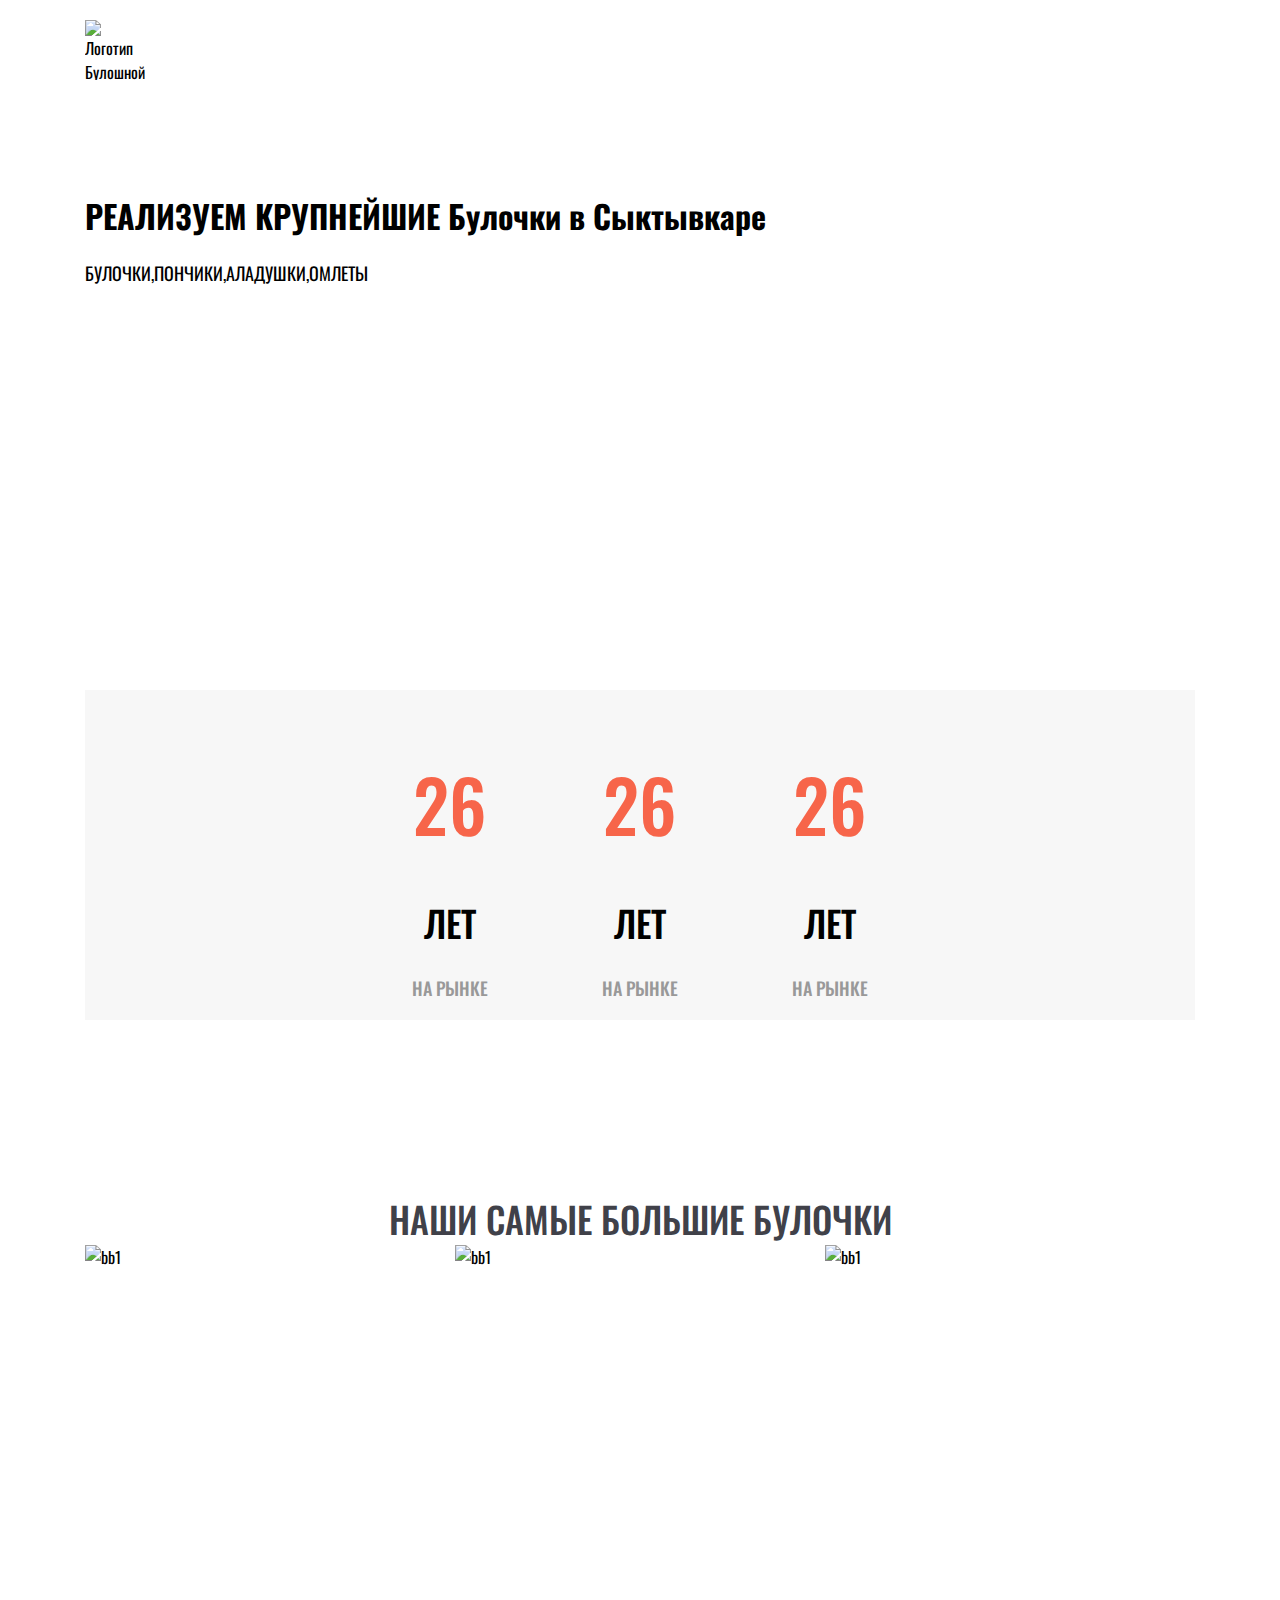
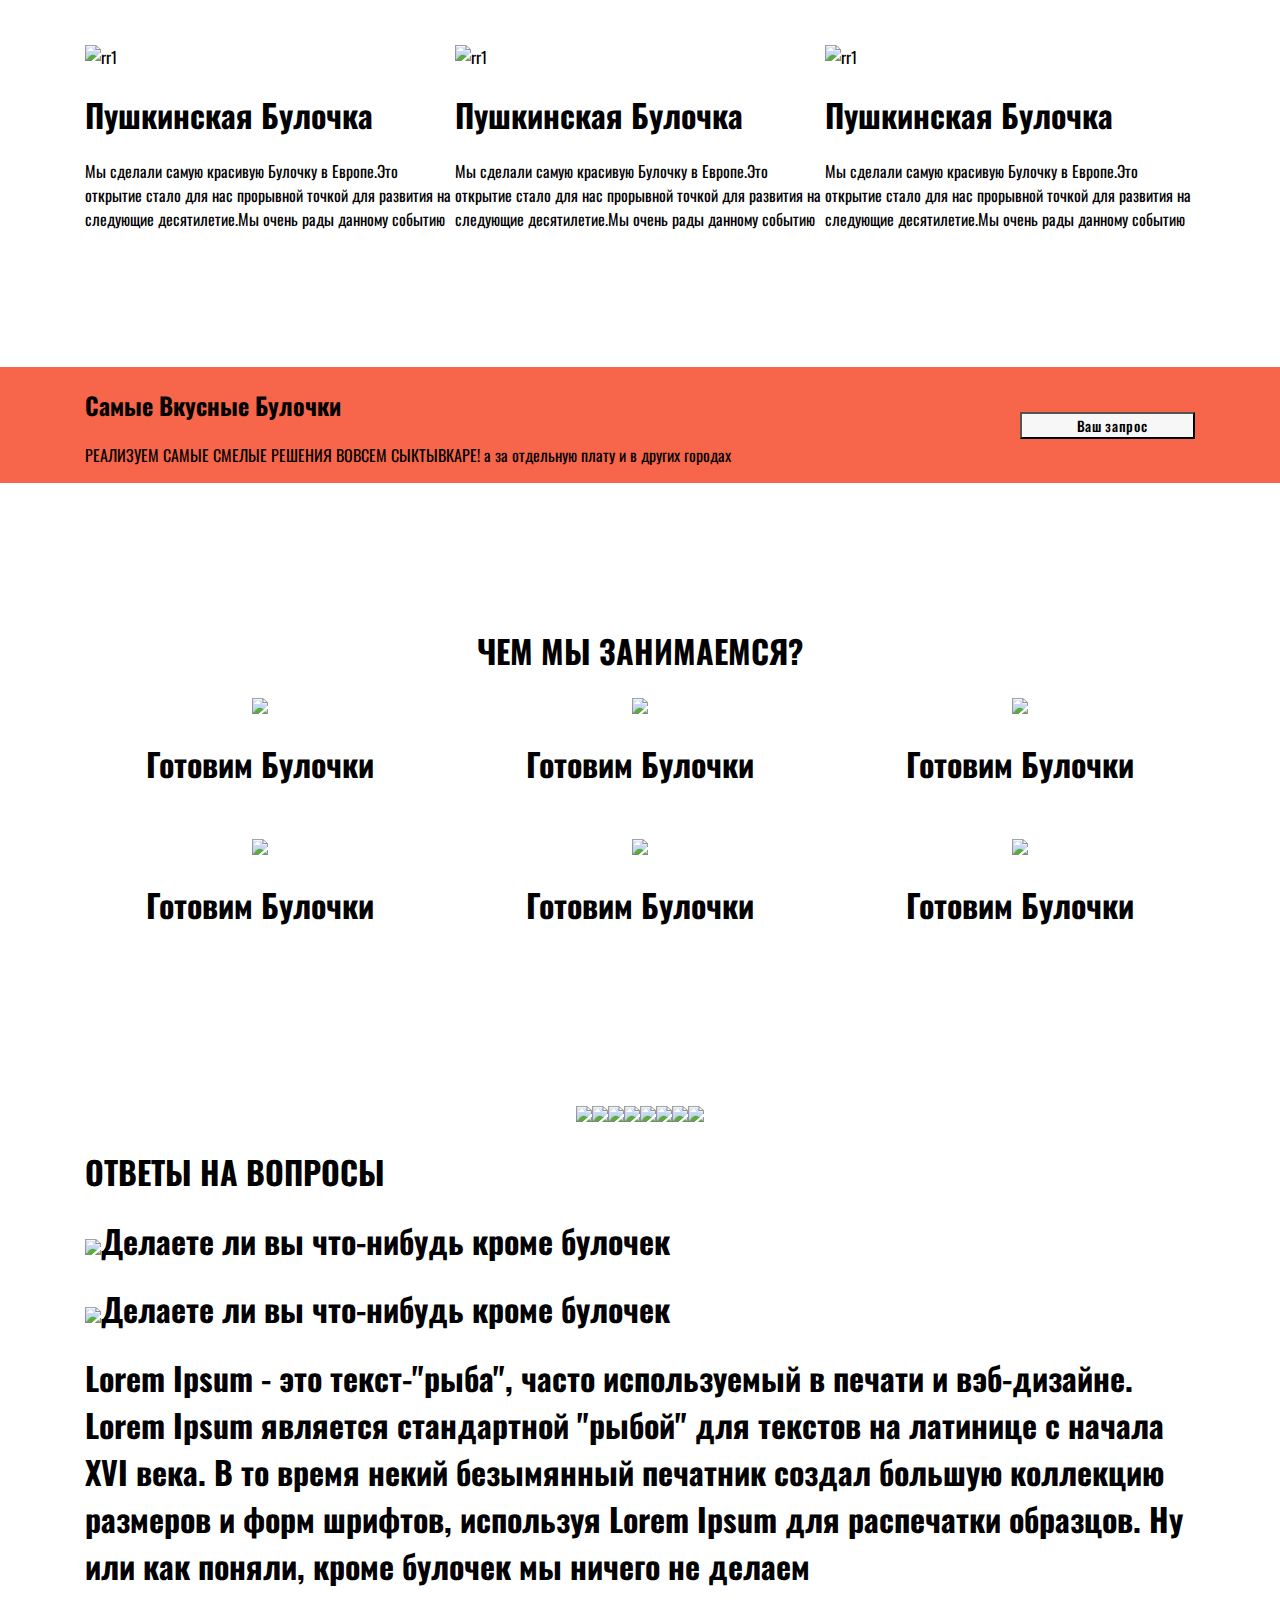
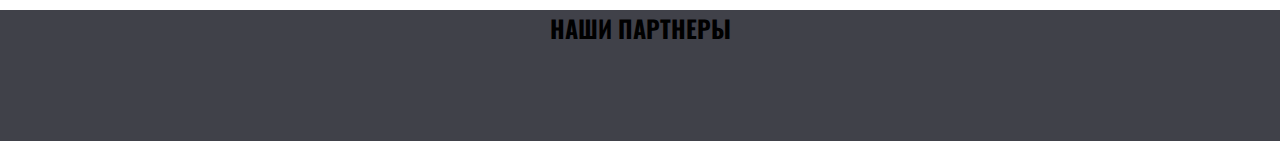
==== index.html @ 02caeb6c "Add files via upload" ====
<!DOCTYPE html>
<html lang="en">

<head>
    <meta charset="UTF-8">
    <meta name="viewport" content="width=device-width, initial-scale=1.0">
    <title>Булошки от Ахмеда</title>
    <link rel="preconnect" href="https://fonts.googleapis.com">
    <link rel="preconnect" href="https://fonts.gstatic.com" crossorigin>
    <link href="https://fonts.googleapis.com/css2?family=Oswald:wght@200;300;400;500;600;700&display=swap"
        rel="stylesheet">
    <link rel="preconnect" href="https://fonts.googleapis.com">
    <link rel="preconnect" href="https://fonts.gstatic.com" crossorigin>
    <link
        href="https://fonts.googleapis.com/css2?family=Open+Sans:ital,wght@0,300;0,400;0,500;0,600;0,700;0,800;1,300;1,400;1,500;1,600;1,700;1,800&family=Oswald:wght@200;300;400;500;600;700&display=swap"
        rel="stylesheet">
    <link rel="stylesheet" href="./style.css">
</head>

<body>
    <header class="header">
        <div class="container">
            <div class="header__top">
                <img class="logo" src="./img/logo.svg" alt="Логотип Булошной">
                <button class="burger">
                    <img class="burger__line" src="./img/Rectangle.jpg">
                    <span class="burger__line"></span>
                    <span class="burger__line"></span>
                    <span class="burger__line"></span>
                </button>
            </div>
            <h1 class="header__title">
                РЕАЛИЗУЕМ КРУПНЕЙШИЕ Булочки в Сыктывкаре
            </h1>
            <p class="header__disc">
                Булочки,Пончики,Аладушки,Омлеты
            </p>
        </div>
    </header>
    <main>
        <section class="let">
            <div class="container">
                <div class="deti">
                    <div class="deti2">
                        <h2>26</h2>
                        <h3>ЛЕТ</h3>
                        <h4>НА РЫНКЕ</h4>
                    </div>
                    <div class="deti2">
                        <h2>26</h2>
                        <h3>ЛЕТ</h3>
                        <h4>НА РЫНКЕ</h4>
                    </div>
                    <div class="deti2">
                        <h2>26</h2>
                        <h3>ЛЕТ</h3>
                        <h4>НА РЫНКЕ</h4>
                    </div>
                </div>
            </div>
        </section>
        <section class="bulochka">
            <div class="container">
                <div class="bulbul">
                    <h4>НАШИ САМЫЕ БОЛЬШИЕ булочки</h4>
                    <div class="bol">
                        <div class="bull">
                            <img class="b1" src="./img/image 1.jpg" alt="bb1">
                            <img class="r211" src="./img/Rectangle 4.png" alt="rr1">
                            <h1>Пушкинская Булочка</h1>
                            <p>Мы сделали самую красивую Булочку в Европе.Это открытие стало для нас прорывной точкой
                                для развития на следующие десятилетие.Мы очень рады данному событию</p>
                        </div>
                        <div class="bull">
                            <img class="b1" src="./img/image 1.jpg" alt="bb1">
                            <img class="r211" src="./img/Rectangle 4.png" alt="rr1">
                            <h1>Пушкинская Булочка</h1>
                            <p>Мы сделали самую красивую Булочку в Европе.Это открытие стало для нас прорывной точкой
                                для развития на следующие десятилетие.Мы очень рады данному событию</p>
                        </div>
                        <div class="bull">
                            <img class="b1" src="./img/image 1.jpg" alt="bb1">
                            <img class="r211" src="./img/Rectangle 4.png" alt="rr1">
                            <h1>Пушкинская Булочка</h1>
                            <p>Мы сделали самую красивую Булочку в Европе.Это открытие стало для нас прорывной точкой
                                для развития на следующие десятилетие.Мы очень рады данному событию</p>
                        </div>
                    </div>
                </div>
            </div>
        </section>
        <section class="number">
            <div class="container">
                <div class="number_cont">
                    <div>
                        <h2>Самые Вкусные Булочки</h2>
                        <p>РЕАЛИЗУЕМ САМЫЕ СМЕЛЫЕ РЕШЕНИЯ ВОВСЕМ СЫКТЫВКАРЕ! а за отдельную плату и в других городах</p>
                    </div>
                    <div class="opel">
                        <button class="sven"><img src="./.png" alt="">Ваш запрос</button>
                    </div>
                </div>
        </section>
        <section class="skoda">
            <div class="container">
                <div class="skoda_oktavia">
                    <h1>ЧЕМ МЫ ЗАНИМАЕМСЯ?</h1>
                    <div class="skodal_r">
                        <div class="skoda1">
                            <img src="./img/Group.png">
                            <h1>Готовим Булочки</h1>
                        </div>
                        <div class="skoda1">
                            <img src="./img/Group.png">
                            <h1>Готовим Булочки</h1>
                        </div>
                        <div class="skoda1">
                            <img src="./img/Group.png">
                            <h1>Готовим Булочки</h1>
                        </div>
                        <div class="skoda1">
                            <img src="./img/Group.png">
                            <h1>Готовим Булочки</h1>
                        </div>
                        <div class="skoda1">
                            <img src="./img/Group.png">
                            <h1>Готовим Булочки</h1>
                        </div>
                        <div class="skoda1">
                            <img src="./img/Group.png">
                            <h1>Готовим Булочки</h1>
                        </div>
                    </div>

                </div>
            </div>
        </section>
        <section>
            <div class="vaz2114">
                <div class="a1">
                    <img src="./img/Bez-imeni-1-665 3.png">
                </div>
                <div class="a1a">
                    <img src="./img/Bez-imeni-1-665 3.png">
                </div>
                <div class="a1">
                    <img src="./img/Bez-imeni-1-665 3.png">
                </div>
                <div class="a1">
                    <img src="./img/Bez-imeni-1-665 3.png">
                </div>
                <div class="a1">
                    <img src="./img/Bez-imeni-1-665 3.png">
                </div>
                <div class="a1">
                    <img src="./img/Bez-imeni-1-665 3.png">
                </div>
                <div class="a1">
                    <img src="./img/Bez-imeni-1-665 3.png">
                </div>
                <div class="a1">
                    <img src="./img/Bez-imeni-1-665 3.png">
                </div>
            </div>
        </section>    
        <section class="otvety">
            <div class="container">
                <div class="asl">
                    <h1>ОТВЕТЫ НА ВОПРОСЫ</h1>
                  <div class="asl1">
                       <h1><img src="./img/Polygon.svg">Делаете ли вы что-нибудь кроме булочек</h1>
                  </div>
                  <div class="asl2">  
                    <h1><img src="./img/Polygon(1).svg">Делаете ли вы что-нибудь кроме булочек</h1>  
                  </div> 
                  <div class="asl3">
                    <h1>Lorem Ipsum - это текст-"рыба", часто используемый в печати и вэб-дизайне. Lorem Ipsum является стандартной "рыбой" для текстов на латинице с начала XVI века. В то время некий безымянный печатник создал большую коллекцию размеров и форм шрифтов, используя Lorem Ipsum для распечатки образцов. Ну или как поняли, кроме булочек мы ничего не делаем </h1>
                  </div>
                  
                </div>
            </div>
        </section>
        <section class="fanta">
            <div class="container">
                <div class="fant0">
                   <div class="text1">
                    <h2>НАШИ ПАРТНЕРЫ</h2>
                   </div>
                   <div class="mini">
                    <img class="mine" src="./img/go-logo-svgrepo-com 11.png" alt="">
                    <img class="mine" src="./img/go-logo-svgrepo-com 11.png" alt="">
                    <img class="mine" src="./img/go-logo-svgrepo-com 11.png" alt="">
                    <img class="mine" src="./img/go-logo-svgrepo-com 11.png" alt="">
                    <img class="mine" src="./img/go-logo-svgrepo-com 11.png" alt="">
                    <img class="mine" src="./img/go-logo-svgrepo-com 11.png" alt="">
                    <img class="mine" src="./img/go-logo-svgrepo-com 11.png" alt="">
                    <img class="mine" src="./img/go-logo-svgrepo-com 11.png" alt="">
                    <img class="mine" src="./img/go-logo-svgrepo-com 11.png" alt="">
                    <img class="mine" src="./img/go-logo-svgrepo-com 11.png" alt="">
                    <img class="mine" src="./img/go-logo-svgrepo-com 11.png" alt="">
                   </div>
                </div>
            </div>
        </section>
        
    </main>
</body>

</html>
---- style.css ----
/*font-family: 'Open Sans', sans-serif;
font-family: 'Oswald', sans-serif;
*/

html {
    box-sizing: border-box;
}

*, *::after, *::before {
    box-sizing: inherit;
}
body {
    margin: 0;
    font-family: 'Oswald', sans-serif;
    font-weight: 400;
}
.container {
    max-width: 1110px;
    margin: 0 auto;
}
:root {
    --accent-color: #f7654a
    --dark-color: #404149
    --grey-color: #999
    --white-color: #fff
    --background-color: #e5e5e5
}
.header{
    min-height: 740px;
    background-image: url(./img/Rectangle.jpg);
    background-repeat: no-repeat;
    background-size: cover;
}
.header__top{
    display: flex;
    justify-content: space-between;
    flex-wrap: wrap;
    align-items: flex-end;
    padding-top: 20px;
    margin-bottom: 112px;
}
.logo{
width: 60px;
height: 60px;
}
.burger{
width: 50px;
height: 50px;
cursor: pointer;
padding: 0;
background-color: var(--accent-color);
border: none;
display: flex;
flex-direction: column;
justify-content: center;
align-items: center;
}
.burger__line{
display: block;
width: 23px;
height: 3px;
background-color:white;
margin-bottom: 4px;
}
.burger__line:last-child {
    margin-bottom: 0;
}
.header_title{
font-family: 'Oswald';
font-style: normal;
font-weight: 500;
font-size: 64px;
line-height: 95px;
text-align: center;
letter-spacing: 0.02em;
text-transform: uppercase;
color: var(--white-color);
max-width: 734px;
margin: 0 auto;
}
.header__disc{
   font-family: 'Oswald';
   font-style: normal;
   font-weight: 400;
   font-size: 18px;
   line-height: 27px;
   text-transform: uppercase;
   color: var(--white-color); 
}

.deti{
    display: flex;
    justify-content: center;
    background-color: #F7F7F7;
    transform: translateY(-50px);
}

.deti2 h2{
    width: 190px;
height: 86px;
flex-shrink: 0;
color: var(--Accent, #F7654A);
text-align: center;
font-family: Oswald;
font-size: 72px;
font-style: normal;
font-weight: 500;
line-height: normal;
text-transform: uppercase;
}

.deti2 h3{
    width: 190px;
height: 43px;
flex-shrink: 0;
color: #000;
text-align: center;
font-family: Oswald;
font-size: 36px;
font-style: normal;
font-weight: 500;
line-height: normal;
text-transform: uppercase;
}

.deti2 h4{
    width: 190px;
height: 22px;
flex-shrink: 0;
color: var(--gray, #999);
text-align: center;
font-family: Oswald;
font-size: 18px;
font-style: normal;
font-weight: 500;
line-height: normal;
}

.bulochka{
    display: flex;
    justify-content: center;
    margin-top: 122px;
}

.bol{
    display: flex;
    justify-content: center;
    margin: 0 auto;
}
.bull img {
    display: block;
}
.r211 { padding-top: 20px;}
.bulbul h4{
    width: 506px;
    margin: 0 auto;
    color:  #404149;
    text-align: center;
    font-family: Oswald;
    font-size: 36px;
    font-style: normal;
    font-weight: 500;
    line-height: normal;
    text-transform: uppercase;
}

.b1 {
    width: 350px;
    height: 380px;
}

.r1{
    width: 55px;
height: 6px;


}

.bul1 h1{
    width: 224px;
    color:#404149;
font-family: Oswald;
font-size: 24px;
font-style: normal;
font-weight: 500;
line-height: normal;
}

.bul1 p{
    width: 350px;
    color: #999;
font-family: Open Sans;
font-size: 16px;
font-style: normal;
font-weight: 400;
line-height: normal;
}

.b2{
    width: 350px;
height: 380px;
}

.r2{
    width: 55px;
height: 6px;


}

.bul2 h1{
    width: 224px;
    color:#404149;
font-family: Oswald;
font-size: 24px;
font-style: normal;
font-weight: 500;
line-height: normal;
}

.bul2 p{
    width: 350px;
    color: #999;
font-family: Open Sans;
font-size: 16px;
font-style: normal;
font-weight: 400;
line-height: normal;
}

.b3{
    width: 350px;
height: 380px;

}

.r3{
    width: 55px;
height: 6px;
padding-top: 1518px;
padding-left: 1165px;

}

.bul3 h1{
    width: 224px;
    color:#404149;
font-family: Oswald;
font-size: 24px;
font-style: normal;
font-weight: 500;
line-height: normal;
}

.bul3 p{
    width: 350px;
    color: #999;
font-family: Open Sans;
font-size: 16px;
font-style: normal;
font-weight: 400;
line-height: normal;
}

.number {
    background-color: #F7654A;
    margin-top: 120px;
}
.number_cont {
    display: flex;
    justify-content: space-between;
}
.opel {
    display: flex;
    align-items: center;
}
.sven {
    color: #000;
    font-family: Oswald;
    font-size: 14px;
    font-style: normal;
    font-weight: 500;
    line-height: normal;
    letter-spacing: 0.7px;
    width: 175px;
    background: #F7F7F7;
    padding-left: 15px;
}
.skoda {
    display: flex;
    justify-content: center;
    margin-top: 122px;
}
.skodal_r{
    display: flex;
    flex-wrap: wrap;
    grid-gap:27px 30px;
}
.skoda1{
    max-width: 350px;
    width: 100%;
}
.skoda_oktavia{
    text-align: center;
}
.vaz2114{
    display: flex;
    flex-wrap: wrap;
    justify-content: center;
    margin-top: 153px;
}
.a1-img{
    max-width: 480px;
    width: 100%;
}
.asl {
    text-align: left;
}
.mini{
    display: flex;
    justify-content: center;
    margin: 0 auto;
    padding-bottom: 75px;
}
.fanta{
    background-color: #404149;
}
.text1 {
    text-align: center;
}
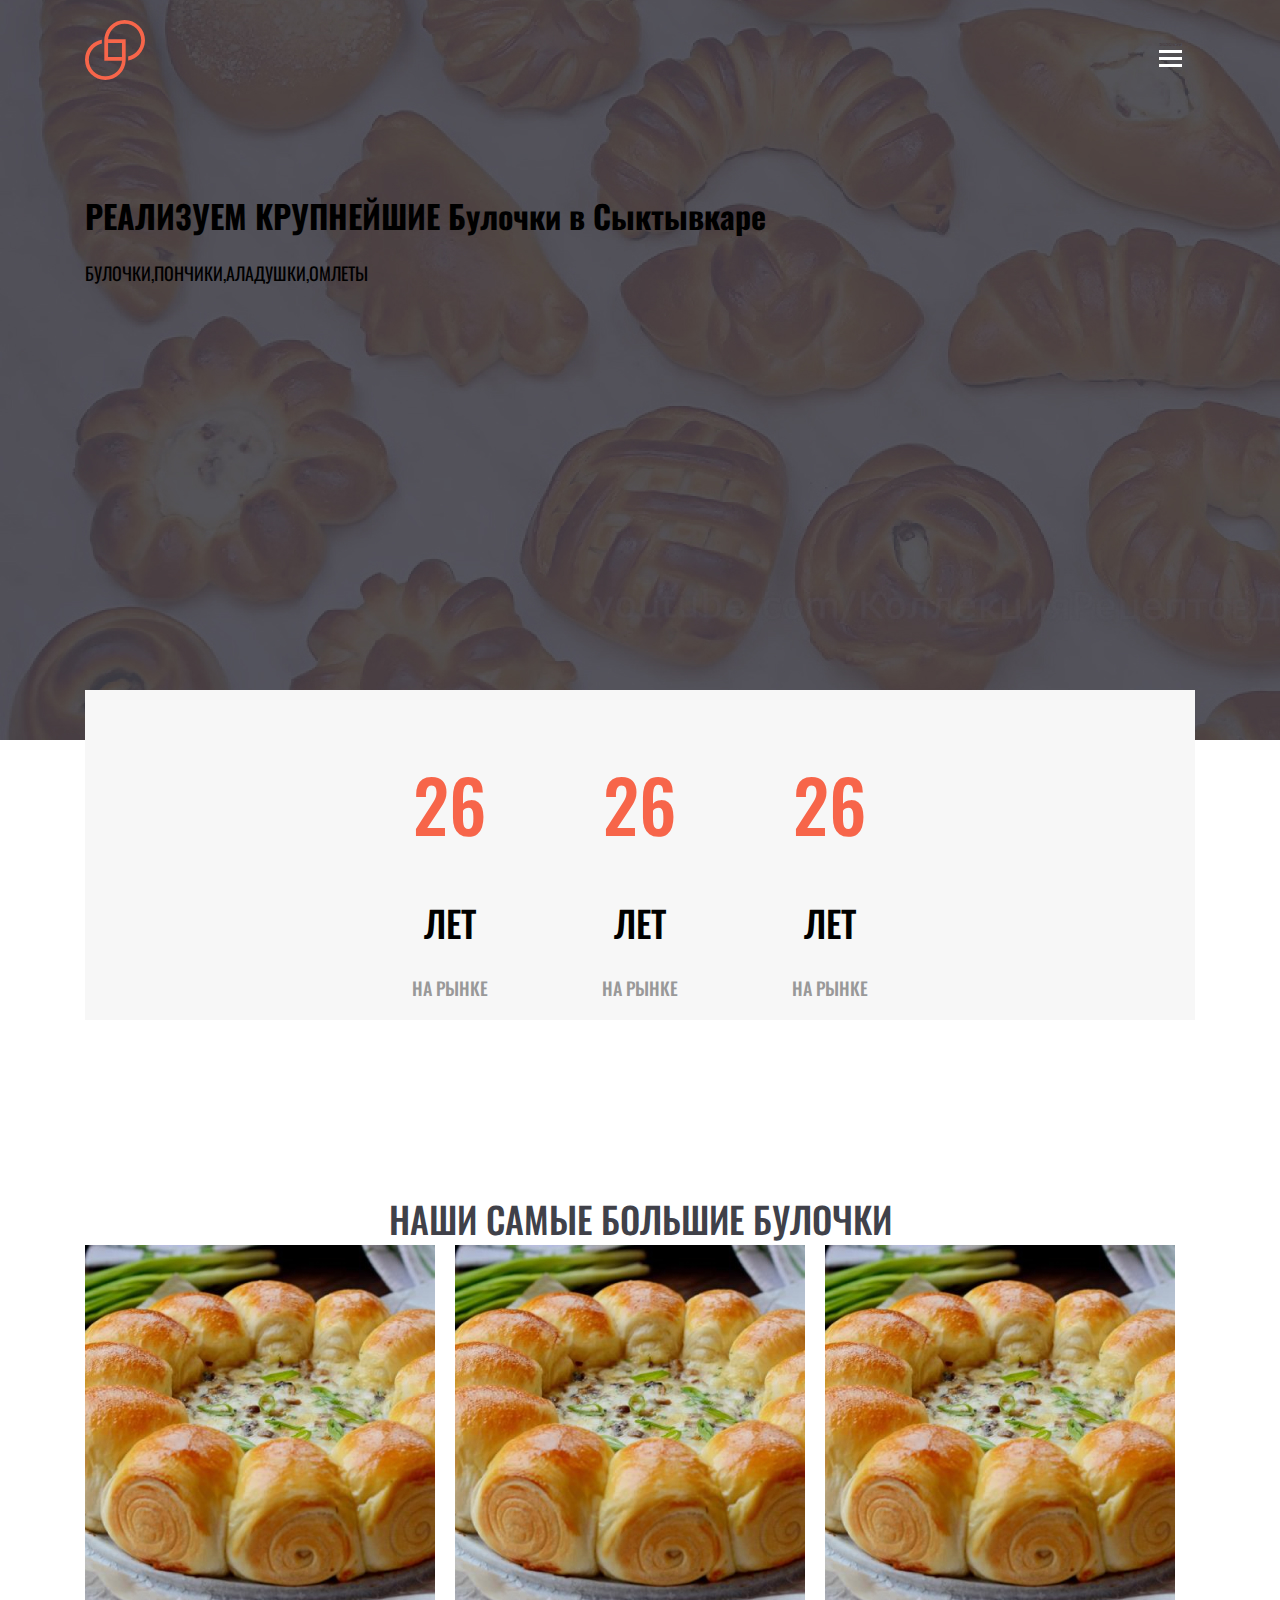
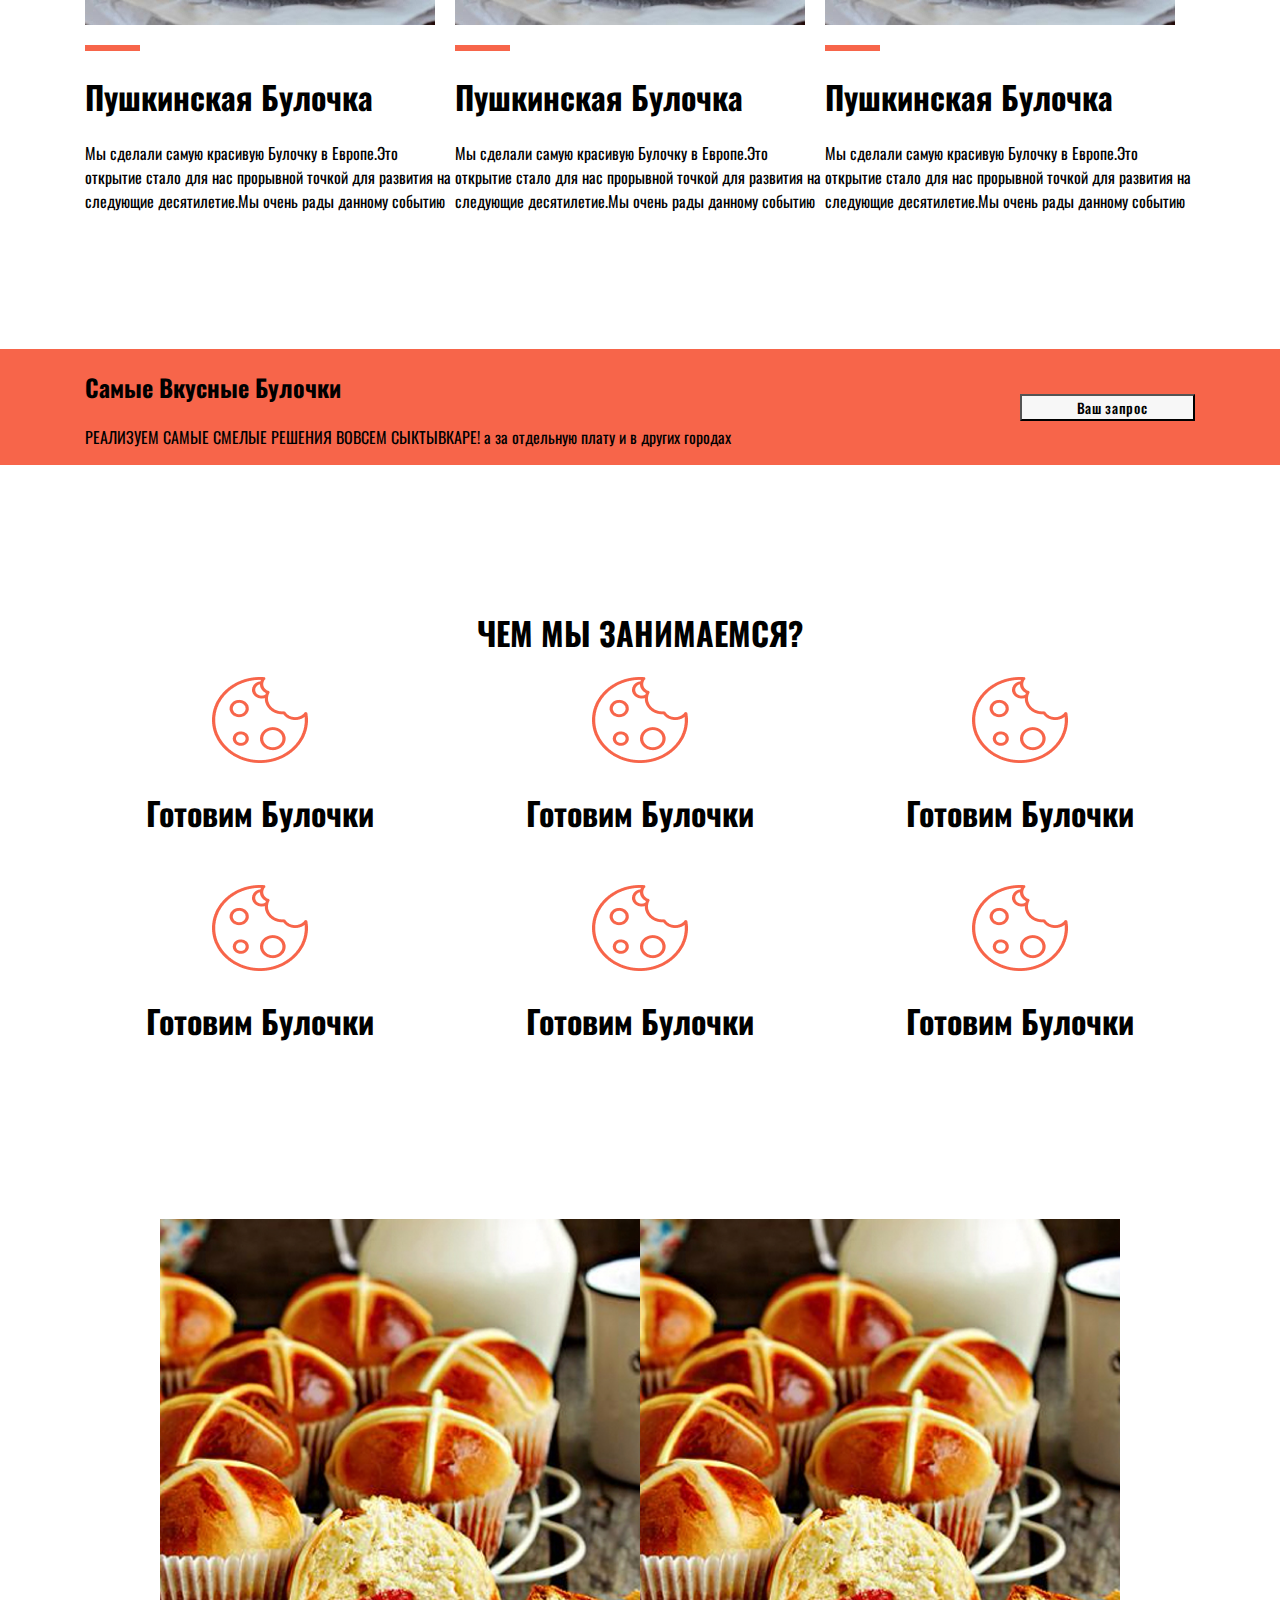
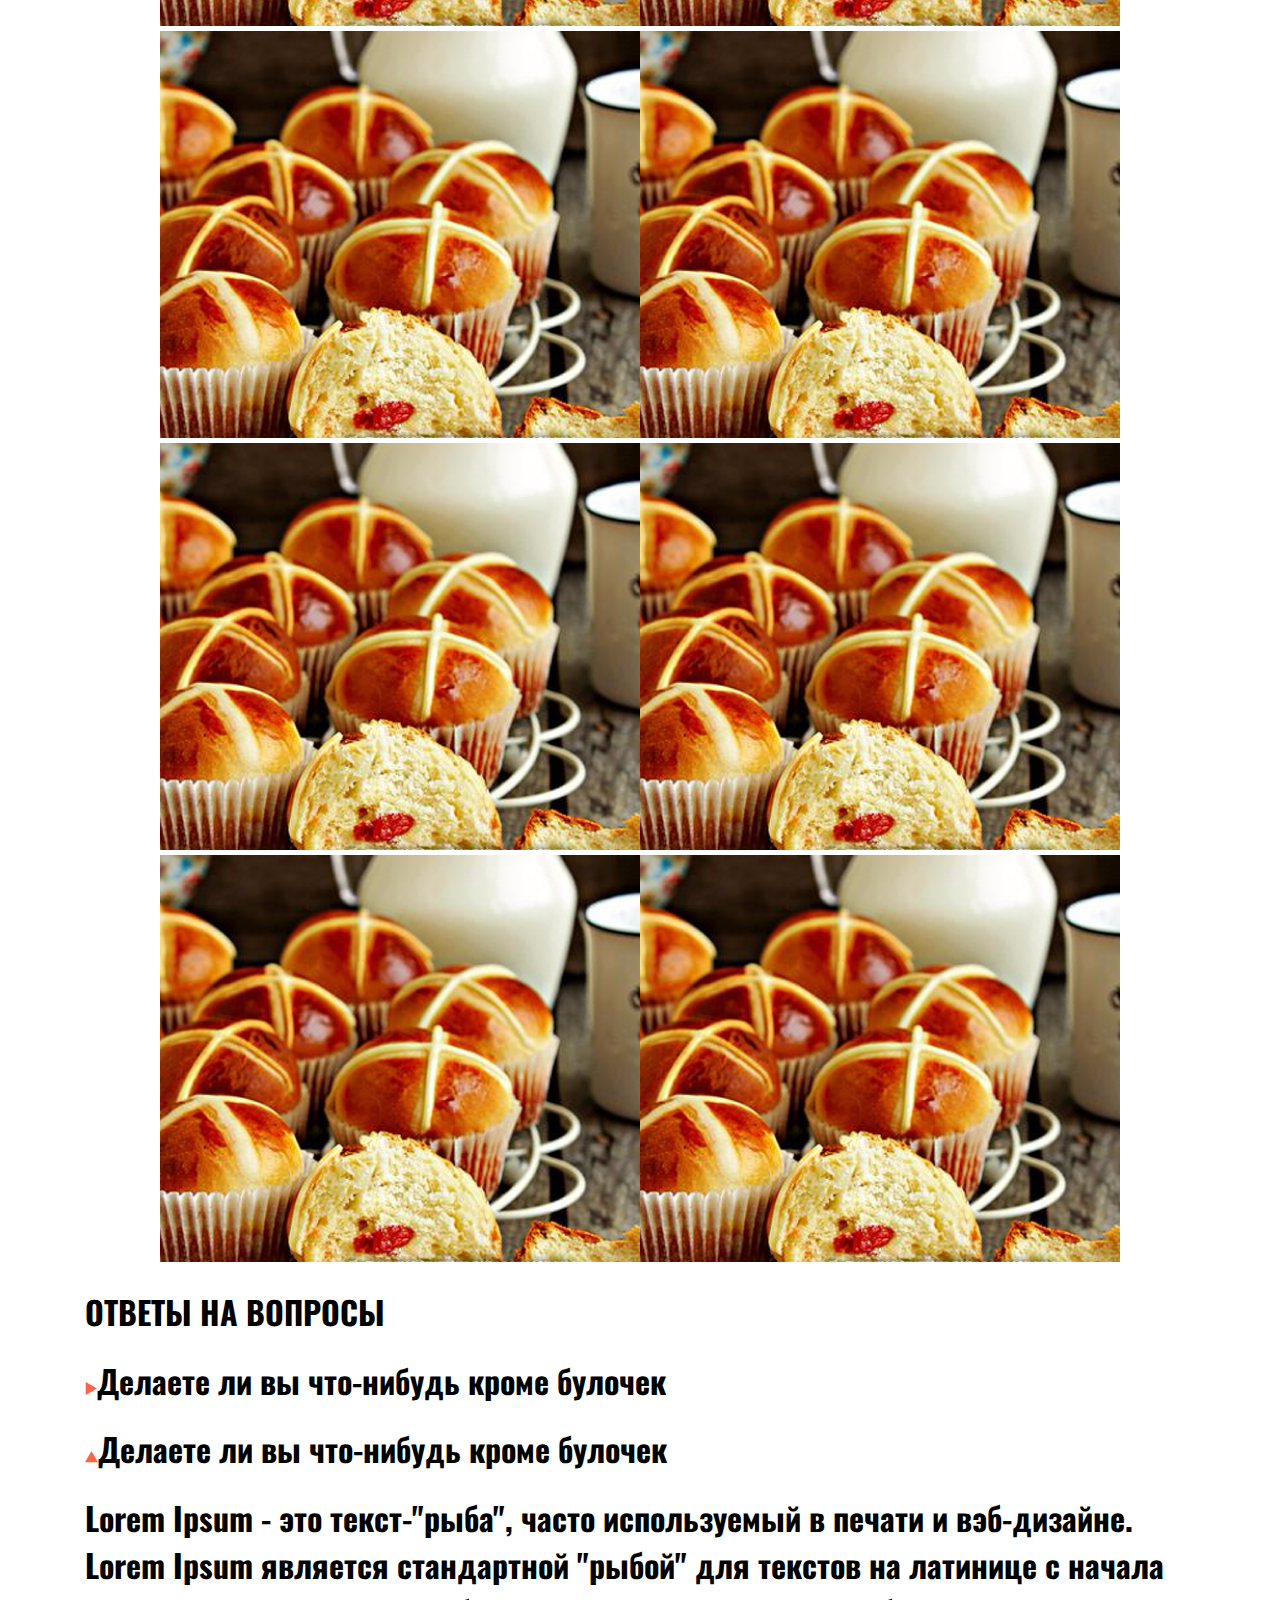
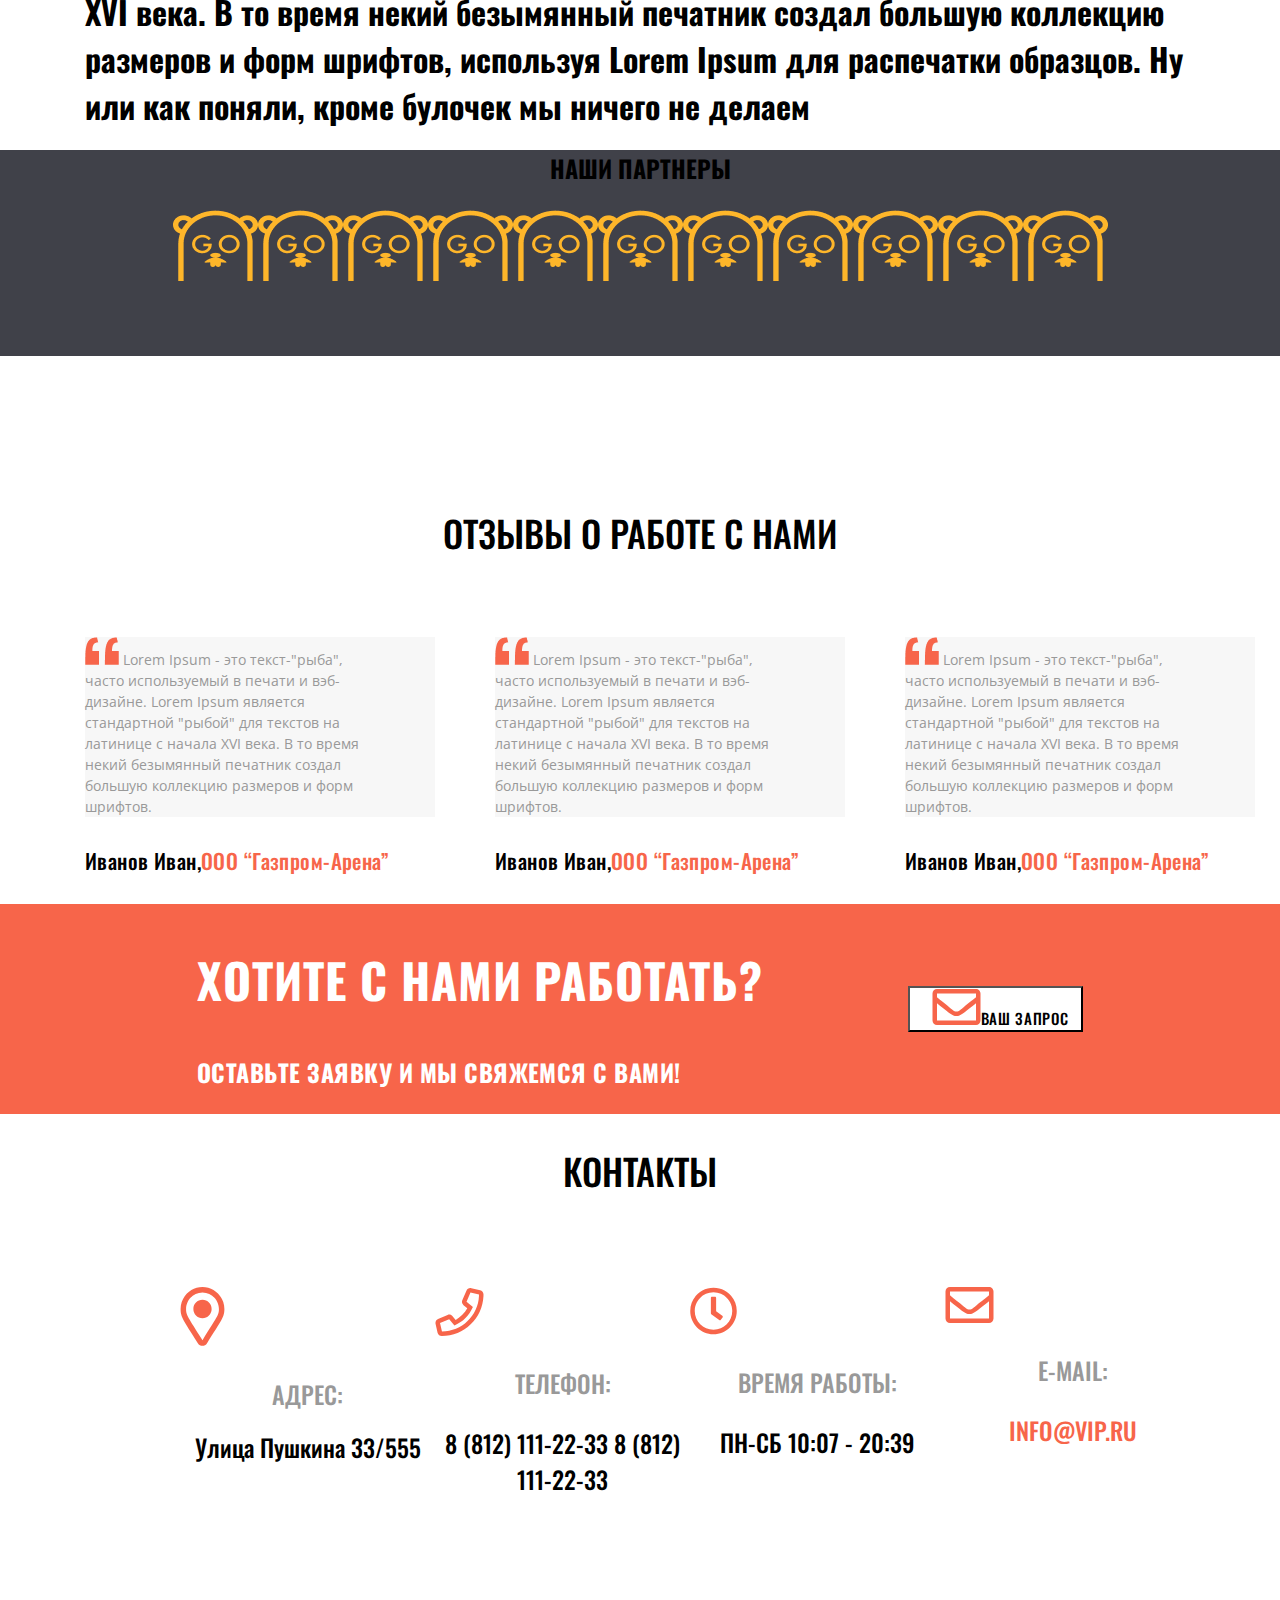
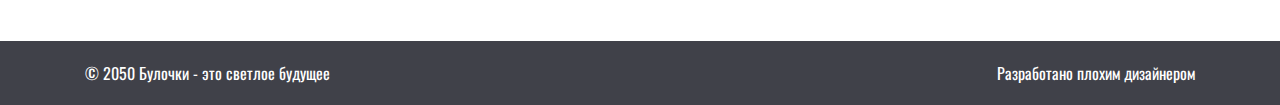
==== commit 265c4000: "Add files via upload" ====
--- a/index.html
+++ b/index.html
@@ -138,28 +138,28 @@
         <section>
             <div class="vaz2114">
                 <div class="a1">
-                    <img src="./img/Bez-imeni-1-665 3.png">
+                    <img src="./img/Bez-imeni-1-665 2.png">
                 </div>
                 <div class="a1a">
-                    <img src="./img/Bez-imeni-1-665 3.png">
-                </div>
-                <div class="a1">
-                    <img src="./img/Bez-imeni-1-665 3.png">
-                </div>
-                <div class="a1">
-                    <img src="./img/Bez-imeni-1-665 3.png">
-                </div>
-                <div class="a1">
-                    <img src="./img/Bez-imeni-1-665 3.png">
-                </div>
-                <div class="a1">
-                    <img src="./img/Bez-imeni-1-665 3.png">
-                </div>
-                <div class="a1">
-                    <img src="./img/Bez-imeni-1-665 3.png">
-                </div>
-                <div class="a1">
-                    <img src="./img/Bez-imeni-1-665 3.png">
+                    <img src="./img/Bez-imeni-1-665 2.png">
+                </div>
+                <div class="a1">
+                    <img src="./img/Bez-imeni-1-665 2.png">
+                </div>
+                <div class="a1">
+                    <img src="./img/Bez-imeni-1-665 2.png">
+                </div>
+                <div class="a1">
+                    <img src="./img/Bez-imeni-1-665 2.png">
+                </div>
+                <div class="a1">
+                    <img src="./img/Bez-imeni-1-665 2.png">
+                </div>
+                <div class="a1">
+                    <img src="./img/Bez-imeni-1-665 2.png">
+                </div>
+                <div class="a1">
+                    <img src="./img/Bez-imeni-1-665 2.png">
                 </div>
             </div>
         </section>    
@@ -202,8 +202,99 @@
                 </div>
             </div>
         </section>
-        
+        <section class="ot">
+            <div class="container">
+                <div class="otzivi">
+                    <h2>отзывы о работе с нами</h2>
+                </div>
+                <div class="dad">
+                    <div class="syn1">
+                        <div class="ivan">
+                            <p><img class="ivann" src="./img/“.png" alt=""> Lorem Ipsum - это текст-"рыба", часто
+                                используемый в печати и вэб-дизайне. Lorem Ipsum является стандартной "рыбой" для
+                                текстов на латинице с начала XVI века. В то время некий безымянный печатник создал
+                                большую коллекцию размеров и форм шрифтов.</p>
+                        </div>
+                        <div class="gas">
+                            <h4>Иванов Иван,<span>ООО “Газпром-Арена”</span> </h4>
+                        </div>
+                    </div>
+                    <div class="syn2">
+                        <div class="ivan">
+                            <p><img class="ivann" src="./img/“.png" alt=""> Lorem Ipsum - это текст-"рыба", часто
+                                используемый в печати и вэб-дизайне. Lorem Ipsum является стандартной "рыбой" для
+                                текстов на латинице с начала XVI века. В то время некий безымянный печатник создал
+                                большую коллекцию размеров и форм шрифтов.</p>
+                        </div>
+                        <div class="gas">
+                            <h4>Иванов Иван,<span>ООО “Газпром-Арена”</span> </h4>
+                        </div>
+                    </div>
+                    <div class="syn3">
+                        <div class="ivan">
+                            <p><img class="ivann" src="./img/“.png" alt=""> Lorem Ipsum - это текст-"рыба", часто
+                                используемый в печати и вэб-дизайне. Lorem Ipsum является стандартной "рыбой" для
+                                текстов на латинице с начала XVI века. В то время некий безымянный печатник создал
+                                большую коллекцию размеров и форм шрифтов.</p>
+                        </div>
+                        <div class="gas">
+                            <h4>Иванов Иван,<span>ООО “Газпром-Арена”</span> </h4>
+                        </div>
+                    </div>
+                </div>
+            </div>
+        </section>
+        <section class="rabota">
+            <div class="rab">
+                <div>
+                    <h2>ХОТИТЕ С НАМИ РАБОТАТЬ?</h2>
+                    <p>ОСТАВЬТЕ ЗАЯВКУ И МЫ СВЯЖЕМСЯ С ВАМИ!</p>
+                </div>
+                <div class="bala2">
+                    <button class="knopka2"><img class="file" src="./img/.svg" alt="file">ВАШ ЗАПРОС</button>
+                </div>
+            </div>
+        </section>
+        <section class="kontakti">
+            <div class="container">
+                <div class="kont">
+                    <h2>КОНТАКТЫ</h2>
+                </div>
+                <section class="mama">
+                    <div class="adres">
+                        <img class="adr" src="./img/adres.svg" alt="adr">
+                        <h3 class="ad">АДРЕС:</h3>
+                        <h3 class="adre">Улица Пушкина 33/555</h3>
+                    </div>
+                    <div class="telefon">
+                        <img class="tele" src="./img/tele2.svg" alt="tele">
+                        <h3 class="tel">ТЕЛЕФОН:</h3>
+                        <h3 class="te">8 (812) 111-22-33 8 (812) 111-22-33</h3>
+                    </div>
+                    <div class="time">
+                        <img class="tim" src="./img/time.svg" alt="tim">
+                        <h3 class="ti">ВРЕМЯ РАБОТЫ:</h3>
+                        <h3 class="t">ПН-СБ 10:07 - 20:39</h3>
+                    </div>
+                    <div class="email">
+                        <img class="emai" src="./img/konvert.svg" alt="emai">
+                        <h3 class="ema">E-MAIL:</h3>
+                        <h3 class="em">INFO@VIP.RU</h3>
+                    </div>
+                </section>
+                <section>
+
+                </section>           
     </main>
+
+    <footer>
+        <div class="container">
+            <div class="gf">
+                <div class="l">© 2050 Булочки - это светлое будущее</div>
+                <div class="r">Разработано плохим дизайнером</div>
+            </div>
+        </div>
+    </footer>
 </body>
 
 </html>--- a/style.css
+++ b/style.css
@@ -329,5 +329,289 @@
 .text1 {
     text-align: center;
 }
-
-
+.otzivi h2{
+    color: #000;
+font-family: Oswald;
+font-size: 36px;
+font-style: normal;
+font-weight: 500;
+line-height: normal;
+text-transform: uppercase;
+display: flex;
+justify-content: center;
+margin: 0 auto;
+padding-top: 150px;
+}
+
+.ivan{
+    background-color:#F7F7F7;
+}
+
+.ivan p{
+    width: 290px;
+    color: var(--gray, #999);
+    font-family: Open Sans;
+    font-size: 14px;
+    font-style: normal;
+    font-weight: 400;
+    line-height: 21px; 
+}
+
+.ivam img{
+    color: var(--Accent, #F7654A);
+font-family: Oswald;
+font-size: 96px;
+font-style: normal;
+font-weight: 700;
+line-height: normal;
+text-transform: uppercase;
+}
+
+.gas h4 {
+    width: 350px; 
+    flex-direction: row;
+    color: #000;
+    font-family: Oswald;
+    font-size: 21px;
+    font-style: normal;
+    font-weight: 500;
+    line-height: normal;
+    letter-spacing: 0.42px;
+}
+
+.gas h4 span{
+    width: 350px;
+    color: var(--Accent, #F7654A);
+font-family: Oswald;
+font-size: 21px;
+font-style: normal;
+font-weight: 500;
+line-height: normal;
+letter-spacing: 0.42px;
+}
+
+.dad{
+    display: flex;
+    padding-top: 64px;
+    grid-gap: 60px;
+}
+
+.rabota{
+    display: flex;
+    justify-content: center;
+    margin: 0 auto;
+   background-color: #F7654A;
+}
+
+.rab{
+    display: flex;
+    align-items: center;
+}
+
+.rab h2{
+    width: 630px;
+    color: #FFF;
+    font-family: Oswald;
+    font-size: 48px;
+    font-style: normal;
+    font-weight: 700;
+    line-height: normal;
+    letter-spacing: 0.96px;
+}
+
+.rab p{
+    width: 711px;
+    color: #FFF;
+    font-family: Oswald;
+    font-size: 24px;
+    font-style: normal;
+    font-weight: 700;
+    line-height: normal;
+    letter-spacing: 0.48px;
+}
+
+.bala2{
+    width: 175px;
+
+}
+
+.knopka2{
+    color: #000;
+font-family: Oswald;
+font-size: 15px;
+font-style: normal;
+font-weight: 500;
+line-height: normal;
+letter-spacing: 0.7px;
+width: 175px;
+background: #FFF;
+padding-left: 15px;
+}
+
+.mama{
+display: flex;
+justify-content: center;
+padding-top: 60px;
+padding-bottom: 120px;
+}
+
+.kont{
+    display: flex;
+    justify-content: center;
+    margin: 0 auto;
+}
+
+.kont h2{
+    color: #000;
+
+/* h2 */
+font-family: Oswald;
+font-size: 36px;
+font-style: normal;
+font-weight: 500;
+line-height: normal;
+text-transform: uppercase;
+}
+
+.adres{
+    width: 255px;
+    padding-left: 50px;
+}
+
+.ad{
+    width: 255px;
+height: 29px;
+flex-shrink: 0;
+color: var(--gray, #999);
+text-align: center;
+
+/* h3 */
+font-family: Oswald;
+font-size: 24px;
+font-style: normal;
+font-weight: 500;
+line-height: normal;
+}
+
+.adre{
+    width: 255px;
+    color: #000;
+text-align: center;
+
+/* h3 */
+font-family: Oswald;
+font-size: 24px;
+font-style: normal;
+font-weight: 500;
+line-height: normal;
+}
+
+.telefon{
+    width: 255px;
+    padding-left: 50px;
+}
+
+.tel{
+    width: 255px;
+    color: var(--gray, #999);
+    text-align: center;
+    
+    /* h3 */
+    font-family: Oswald;
+    font-size: 24px;
+    font-style: normal;
+    font-weight: 500;
+    line-height: normal;
+}
+
+.te{
+    width: 255px;
+    color: #000;
+text-align: center;
+
+/* h3 */
+font-family: Oswald;
+font-size: 24px;
+font-style: normal;
+font-weight: 500;
+line-height: normal;
+}
+
+.time{
+    width: 255px;
+    padding-left: 50px;
+}
+
+.ti{
+    width: 255px;
+    color: var(--gray, #999);
+    text-align: center;
+    
+    /* h3 */
+    font-family: Oswald;
+    font-size: 24px;
+    font-style: normal;
+    font-weight: 500;
+    line-height: normal;
+}
+
+.t{
+    width: 255px;
+    color: #000;
+text-align: center;
+
+/* h3 */
+font-family: Oswald;
+font-size: 24px;
+font-style: normal;
+font-weight: 500;
+line-height: normal;
+}
+
+.email{
+    width: 255px;
+    padding-left: 50px;
+}
+
+.ema{
+    width: 255px;
+    color: var(--gray, #999);
+text-align: center;
+
+/* h3 */
+font-family: Oswald;
+font-size: 24px;
+font-style: normal;
+font-weight: 500;
+line-height: normal;
+}
+
+.em{
+    width: 255px;
+    color: var(--Accent, #F7654A);
+text-align: center;
+
+/* h3 */
+font-family: Oswald;
+font-size: 24px;
+font-style: normal;
+font-weight: 500;
+line-height: normal;
+}
+
+.adr{
+    width: 45px;
+    color: var(--Accent, #F7654A);
+    text-align: center;
+    font-family: Font Awesome 5 Pro;
+    font-size: 48px;
+}
+footer{
+    background-color: #404149;
+}
+.gf{
+    display: flex;
+    justify-content: space-between;
+    padding: 20px 0;
+    color: white;
+}